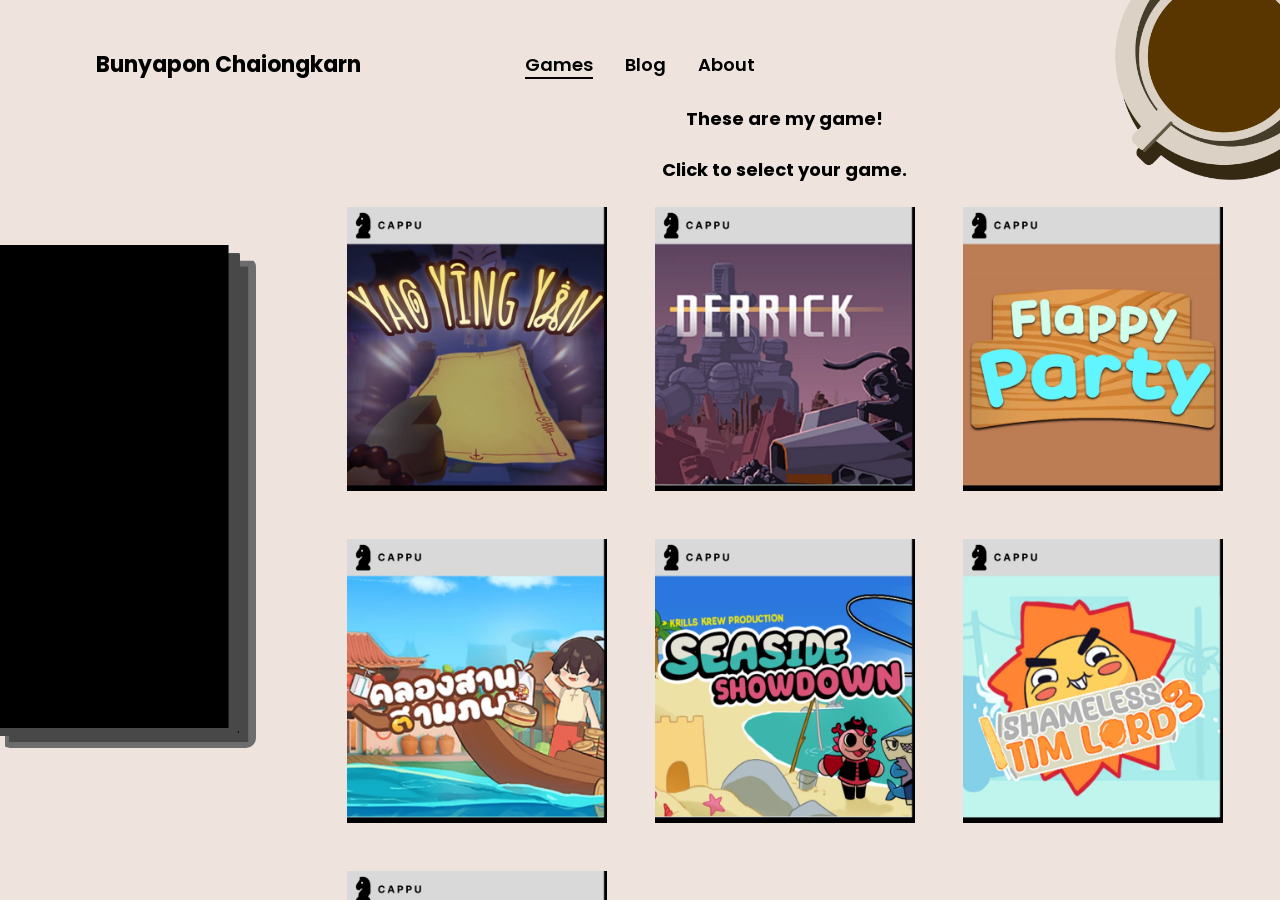
==== index.html @ 9d7b98e5 "move html/css/js to root" ====
<!DOCTYPE html>
<html lang="en">
<head>
  <meta charset="UTF-8">
  <meta name="viewport" content="width=device-width, initial-scale=1.0">
  <title>Games List – Bunyapon Chaiongkarn</title>
  <link rel="preconnect" href="https://fonts.googleapis.com">
  <link rel="preconnect" href="https://fonts.gstatic.com" crossorigin>
  <link href="https://fonts.googleapis.com/css2?family=Poppins:wght@400;500;600;700&display=swap" rel="stylesheet">
  <link rel="stylesheet" href="style.css">
</head>
<body>

  <div class="page">

    <img class="coffee-decor" src="Assets/Coffee.webp" alt="" aria-hidden="true">

    <header class="topbar">
      <p class="brand">Bunyapon Chaiongkarn</p>
      <nav class="nav">
        <a href="index.html" id="navGames" aria-current="page">Games</a>
        <a href="blog.html">Blog</a>
        <a href="about.html">About</a>
      </nav>
    </header>

    <main class="games-layout page-content">

      <!-- The ps-cd `src` here is only the fallback shown before any card is
           clicked; script.js swaps in the clicked game's own disc art. The
           three case images are decorative (aria-hidden), but #navBack is a
           real control, so it isn't — it just sits inside .case-stack for
           positioning. -->
      <div class="case-stack" id="caseStack">
        <img class="ps-bottom" src="Assets/PS_Bottom.webp" alt="" aria-hidden="true">
        <img class="ps-cd" src="Assets/PS_CD.webp" alt="" aria-hidden="true">
        <img class="ps-top" src="Assets/PS_Top.webp" alt="" aria-hidden="true">
        <a class="case-back-link" id="navBack" href="index.html">
          <svg class="case-back-icon" viewBox="0 0 24 24" aria-hidden="true" focusable="false">
            <path d="M15 4l-8 8 8 8" fill="none" stroke="currentColor" stroke-width="2.5" stroke-linecap="round" stroke-linejoin="round"/>
          </svg>
          Back to select page
        </a>
      </div>

      <!-- Only one of .games-grid-wrap / .game-detail is in the layout at a
           time (the other carries `hidden`); script.js does the swap. Each
           card's data-game key is what looks its details up in GAMES at the
           top of script.js. -->
      <div class="games-stage" id="gamesStage">

        <div class="games-grid-wrap" id="gridView">
          <p class="games-prompt">These are my game!</p>
          <p class="games-prompt">Click to select your game.</p>
          <div class="games-grid">
            <a class="game-card" data-game="yao-ying-yan" href="#">
              <img src="Assets/CD_Case/CDCase_YaoYingYan.webp" alt="Yao Ying Yan">
            </a>
            <a class="game-card" data-game="derrick" href="#">
              <img src="Assets/CD_Case/CDCase_Derrick.webp" alt="Derrick">
            </a>
            <a class="game-card" data-game="flappy" href="#">
              <img src="Assets/CD_Case/CDCase_Flappy.webp" alt="Flappy">
            </a>
            <a class="game-card" data-game="khlong-san" href="#">
              <img src="Assets/CD_Case/CDCase_KhlongSan.webp" alt="Khlong San">
            </a>
            <a class="game-card" data-game="seaside" href="#">
              <img src="Assets/CD_Case/CDCase_Seaside.webp" alt="Seaside">
            </a>
            <a class="game-card" data-game="sil-3" href="#">
              <img src="Assets/CD_Case/CDCase_SIL3.webp" alt="SIL 3">
            </a>
            <a class="game-card" data-game="summer-break" href="#">
              <img src="Assets/CD_Case/CDCase_SummerBreak.webp" alt="Summer Break">
            </a>
          </div>
        </div>

        <div class="game-detail" id="detailView" hidden inert>
          <div class="detail-info">
            <h2 class="detail-title">Yao Ying Yan</h2>
            <p class="detail-date">October 2025</p>
            <p class="detail-desc">An arcade shooter game that player draw symbols on a Post-it and use it as a talisman to fight ghosts.</p>

            <dl class="detail-meta">
              <div class="meta-row"><dt>Main Role :</dt><dd data-field="mainRole">Programmer</dd></div>
              <div class="meta-row"><dt>Team Size :</dt><dd data-field="teamSize">15 People</dd></div>
              <div class="meta-row"><dt>Time Period :</dt><dd data-field="timePeriod">1 Week (Game Jam)</dd></div>
              <div class="meta-row"><dt>Tools :</dt><dd data-field="tools">Unity Engine</dd></div>
            </dl>

            <div class="detail-actions">
              <a class="icon-link" href="#" aria-label="itch.io" target="_blank" rel="noopener noreferrer">
                <img src="Assets/Icon/itch-io_iconl.svg" alt="">
              </a>
              <a class="icon-link" href="#" aria-label="YouTube" target="_blank" rel="noopener noreferrer">
                <img src="Assets/Icon/youtube_icon.svg" alt="">
              </a>
              <a class="btn-learn-more" href="#">Learn More</a>
            </div>
          </div>

          <div class="detail-screens">
            <img src="Assets/Screens/YYY_Image1.webp" alt="Yao Ying Yan gameplay screenshot 1">
            <img src="Assets/Screens/YYY_Image2.webp" alt="Yao Ying Yan gameplay screenshot 2">
            <img src="Assets/Screens/YYY_Image3.webp" alt="Yao Ying Yan gameplay screenshot 3">
          </div>
        </div>

      </div>

    </main>

  </div>

  <script src="pagefade.js" defer></script>
  <script src="script.js" defer></script>
</body>
</html>
---- style.css ----
/* =========================================================
   Tokens — see DESIGN.md §2
   ========================================================= */
:root {
  --color-bg:        #EEE4DD;
  --color-surface:   #D9D9D9;
  --color-text:      #000000;
  --color-primary:   #583600;
  --color-accent:    #583600;

  --space-1: 4px;
  --space-2: 8px;
  --space-3: 12px;
  --space-4: 16px;
  --space-5: 24px;
  --space-6: 32px;
  --space-7: 48px;
  --space-8: 64px;
  --space-9: 96px;

  --radius-card: 10px;
  --radius-full: 9999px;

  --max-content-width: 1600px;
}

/* =========================================================
   Base
   ========================================================= */
* {
  box-sizing: border-box;
}

body {
  margin: 0;
  background: var(--color-bg);
  color: var(--color-text);
  font-family: "Poppins", sans-serif;
}

a {
  color: inherit;
  text-decoration: none;
}

img {
  max-width: 100%;
}

.page {
  position: relative;
  overflow-x: hidden; /* lets the coffee cup bleed off the browser edge without
                          a horizontal scrollbar */
  height: 100vh; /* a hard cap, NOT min-height: .games-layout below shrinks against
                    it so the case-stack centres at the same height in both the grid
                    and detail views. Ordinary scrolling pages opt out with
                    .page-scroll. */
  display: flex;
  flex-direction: column;
}

/* =========================================================
   Decorative coffee cup — bleeds off the top-right corner
   ========================================================= */
.coffee-decor {
  position: absolute;
  top: -64px;
  right: -64px;
  width: 240px;
  height: auto;
  pointer-events: none;
  z-index: 0;
}

/* =========================================================
   Top bar — brand name + nav, plain text
   ========================================================= */
.topbar {
  position: relative;
  z-index: 1;
  display: grid;
  grid-template-columns: 1fr auto 1fr;
  align-items: center;
  gap: var(--space-4);
  max-width: var(--max-content-width); /* stops the nav drifting away from the
                                          brand on very wide monitors */
  margin: 0; /* left-aligned, not centred */
  padding: var(--space-7) var(--space-9) var(--space-5);
}

.brand {
  grid-column: 1;
  justify-self: start;
  margin: 0;
  font-size: 22px;
  font-weight: 700;
}

.nav {
  grid-column: 2;
  justify-self: center;
  display: flex;
  gap: var(--space-6);
}

.nav a {
  font-size: 18px;
  font-weight: 600;
}

.nav a[aria-current="page"] {
  text-decoration: underline;
  text-underline-offset: 6px;
  text-decoration-thickness: 2px;
}

/* =========================================================
   Games section — case-stack placeholder + card grid
   ========================================================= */
.games-layout {
  position: relative;
  z-index: 1;
  display: flex;
  align-items: center; /* centres the case-stack in the space below the navbar */
  flex: 1 1 auto;
  min-height: 0; /* lets this box shrink back to the remaining viewport height
                    rather than growing to fit whichever view is taller — that
                    difference is what made the case-stack jump between views */
  overflow-y: auto; /* so a taller view (the grid) scrolls inside this box
                       instead of being clipped by the shrink above */
  scrollbar-gutter: stable; /* reserve the scrollbar's width either way, so
                               views of different heights don't shift sideways */
  gap: var(--space-7);
  /* No right/bottom padding: the grid needs to reach the true right edge to
     centre against it, and padding on one side only would skew the vertical
     midpoint. Left padding stays for .case-stack's negative margin to cancel. */
  padding: 0 0 0 var(--space-9);

  /* Shared with .case-stack and .detail-screens so .detail-info's width can be
     computed from them — see there. */
  --case-w: clamp(220px, 20vw, 300px);
  --screens-w: clamp(210px, 23vw, 340px);
  /* How far the open CD reaches past the case's left edge, as a multiple of the
     case's width (its own width % + left %). */
  --cd-reach: 1.99;
}

/* --- left placeholder stack: PS_Bottom + PS_Top, small offset --- */
.case-stack {
  position: relative;
  z-index: 1;
  /* One size for both views — opening a card only slides the CD out, the box
     itself never changes size. clamp() lets it scale with the viewport. */
  width: var(--case-w);
  aspect-ratio: 172 / 330;
  flex-shrink: 0;
  /* Sits flush against the true page edge, so pull it back out of
     .games-layout's left padding. */
  margin-left: calc(-1 * var(--space-9));
  border-radius: var(--radius-card);
}

.case-stack img {
  position: absolute;
  inset: 0;
  width: 100%;
  height: 100%;
  /* fill, not cover: PS_Top/PS_Bottom are near-square, and cover would crop
     away their own border edge — which is what gives the stack its fanned
     look. The border is a flat colour, so stretching doesn't read as
     distortion. */
  object-fit: fill;
  border-radius: var(--radius-card);
}

/* "Back to select page" — anchored to .case-stack's own top edge
   (bottom: 100%), so it tracks the case at any viewport size. Shown only once
   the case is open, via .is-open (toggled in script.js). display: none rather
   than opacity also keeps it out of the tab order while the grid is showing. */
.case-back-link {
  display: none;
  position: absolute;
  z-index: 4; /* above .ps-top's z-index: 3, though the two never overlap */
  left: 0;
  bottom: 100%;
  margin-bottom: var(--space-3);
  align-items: center;
  gap: var(--space-2);
  color: var(--color-text);
  font-size: clamp(14px, 1.2vw, 18px);
  font-weight: 700;
  white-space: nowrap;
}

.case-stack.is-open .case-back-link {
  display: inline-flex;
}

.case-back-icon {
  width: clamp(14px, 1.2vw, 18px);
  height: clamp(14px, 1.2vw, 18px);
  flex-shrink: 0;
}

/* Fixed layer order: ps-top in front, ps-cd in the middle, ps-bottom behind.
   Only ps-cd's horizontal position animates; the stacking never changes. */
.case-stack .ps-bottom {
  z-index: 1;
}

.case-stack .ps-cd {
  z-index: 2;
}

.case-stack .ps-top {
  z-index: 3;
  transform: translate(-16px, -12px);
}

/* --- the CD: slides out from behind the case in .case-stack.is-open, staying
   the middle layer throughout, so it reads as sliding OUT rather than popping
   in front. PS_CD.png is a circle on a squarish canvas with transparent
   padding, so object-fit: cover on a 1:1 box crops down to the disc itself.
   Its diameter is close to the case's HEIGHT, so it's far wider than the
   (narrow, portrait) case. `left` drives the slide — a % of the case, which
   is what we're positioning against, rather than translateX's % of the disc. */
.case-stack .ps-cd {
  position: absolute;
  left: -183%; /* closed: fully off the case's left edge, nothing peeking */
  top: 50%;
  width: 177%; /* diameter ~= a little less than the case's height */
  max-width: none; /* the global `img { max-width: 100% }` would otherwise cap
                      this back down to the case's own width */
  height: auto; /* hands the vertical size back to aspect-ratio — with
                   .case-stack img's height: 100% the box would take the case's
                   full height and border-radius: 50% would draw an ellipse */
  aspect-ratio: 1 / 1;
  object-fit: cover;
  object-position: top;
  border-radius: 50%;
  transform: translateY(-50%);
  transition: left 0.6s ease;
}

.case-stack.is-open .ps-cd {
  /* A big peek, but still short of .games-stage, so it never reaches into
     the detail text. */
  left: 22%;
}

/* Slow continuous spin, like a record turning. translateY(-50%) has to be
   repeated in the keyframes: once an animation targets `transform`, its
   keyframes are the only source of that property while it runs, so leaving it
   out would drop the disc out of vertical centre. Off entirely for anyone
   who's asked their OS to limit motion. */
@media (prefers-reduced-motion: no-preference) {
  .case-stack .ps-cd {
    animation: cd-spin 12s linear infinite;
  }
}

@keyframes cd-spin {
  from {
    transform: translateY(-50%) rotate(0deg);
  }
  to {
    transform: translateY(-50%) rotate(360deg);
  }
}

/* --- game card grid / game detail ---
   Only one of .games-grid-wrap / .game-detail is in the layout at a time (the
   other carries `hidden`), so each sizes and aligns itself independently: the
   grid stays pinned under the navbar, the detail panel centres on the
   remaining height. Switching is a fade on .games-stage, timed in script.js. */
.games-stage {
  position: relative;
  z-index: 2; /* above .case-stack, so the detail text stays legible where the
                 two overlap */
  flex: 1;
  align-self: flex-start; /* grid view: top-aligned under the navbar */
  min-width: 0;
  opacity: 1;
  transition: opacity 0.25s ease;
}

.games-stage.is-detail {
  align-self: center; /* detail view: centered in the remaining viewport
                          height, the same way .case-stack is */
}

.games-stage.is-fading {
  opacity: 0;
}

/* Author rules beat the browser's own `[hidden] { display: none }`, so the
   display values below would keep a "hidden" panel visible. Restating it here
   on the ids is what lets script.js's hidden toggling actually take a panel
   out of the layout. */
#gridView[hidden],
#detailView[hidden] {
  display: none;
}

.games-grid-wrap {
  display: flex;
  flex-direction: column;
  align-items: center;
  min-width: 0;
}

.games-prompt {
  margin: 0 0 var(--space-5) 0;
  font-size: 18px;
  font-weight: 700;
  text-align: center;
}

.game-card {
  cursor: pointer;
  display: block;
  /* cubic-bezier(0.34, 1.56, 0.64, 1) is the usual CSS stand-in for spring
     physics: the 1.56 overshoots past the hover transform before settling
     back, which is the bounce. The shadow just fades, on its own curve. */
  transition: transform 0.5s cubic-bezier(0.34, 1.56, 0.64, 1), box-shadow 0.15s ease;
}

.game-card:hover {
  transform: translateY(-10px) rotate(6deg);
  box-shadow: 0 16px 16px rgba(0, 0, 0, 0.5);
}

.games-grid {
  display: grid;
  grid-template-columns: repeat(3, minmax(180px, 260px));
  gap: var(--space-7);
  align-content: start;
}

.game-card img {
  display: block;
  width: 100%;
  height: auto;
}

/* --- game detail panel: info column + a column of stacked screenshots,
   pinned to the true right edge of the page ---
   `width: fit-content` + `margin-left: auto` does the pinning rather than
   `justify-content: space-between`, so that `gap` (text → screenshots) and
   `padding-right` (screenshots → edge) are the only things producing space —
   which is what makes the two visible gaps genuinely equal at any width.
   clamp() lets the text and screenshots scale with the viewport rather than
   staying pixel-locked. */
.game-detail {
  display: flex;
  flex-direction: row;
  align-items: flex-start;
  width: fit-content;
  margin-left: auto;
  gap: var(--space-7);
  /* Same token as the gap above, on purpose — text→screenshots should match
     screenshots→edge. */
  padding-right: var(--space-7);
}

/* Computed rather than just clamped, so the leftover gap between the CD and
   the text comes out equal to the gap between the text and the screenshots.
   Working inward from the right edge: .game-detail's left edge sits at
   100vw minus its own width, and that should land --space-7 past the CD's
   right edge (case width × --cd-reach). clamp() keeps it from going too
   narrow on small viewports and caps the line length at 880px on wide ones;
   past ~1920px the cap wins and the CD-side gap grows instead. */
.detail-info {
  flex: none;
  min-width: 0;
  width: clamp(
    260px,
    calc(100vw - (var(--case-w) * var(--cd-reach)) - var(--screens-w) - (var(--space-7) * 3)),
    880px
  );
}

.detail-title {
  margin: 0 0 var(--space-2);
  font-size: clamp(20px, 2.1vw, 30px);
  font-weight: 700;
}

.detail-date {
  margin: 0 0 var(--space-3);
  font-size: clamp(14px, 1.35vw, 19px);
  font-weight: 700;
}

.detail-desc {
  margin: 0 0 var(--space-4);
  font-size: clamp(14px, 1.35vw, 19px);
  line-height: 1.5;
}

.detail-meta {
  margin: 0 0 var(--space-5);
}

.meta-row {
  display: flex;
  gap: var(--space-1);
  font-size: clamp(13px, 1.25vw, 18px);
  line-height: 1.7;
}

.detail-meta dt,
.detail-meta dd {
  margin: 0;
  font-weight: 400;
}

.detail-meta dt {
  font-weight: 700;
}

.detail-actions {
  display: flex;
  align-items: center;
  gap: var(--space-4);
}

.icon-link {
  display: inline-flex;
  width: clamp(24px, 2.4vw, 36px);
  height: clamp(24px, 2.4vw, 36px);
  flex-shrink: 0;
}

.icon-link img {
  width: 100%;
  height: 100%;
  object-fit: contain;
}

.btn-learn-more {
  display: inline-block;
  background: var(--color-primary);
  color: #fff;
  font-size: clamp(14px, 1.35vw, 19px);
  font-weight: 700;
  padding: clamp(10px, 1.1vw, 15px) clamp(24px, 2.6vw, 38px);
  border-radius: var(--radius-full);
  white-space: nowrap;
}

.detail-screens {
  flex-shrink: 0;
  width: var(--screens-w);
  display: flex;
  flex-direction: column;
  gap: var(--space-3);
}

.detail-screens img {
  display: block;
  width: 100%;
  border-radius: var(--radius-card);
}

/* =========================================================
   Responsive
   ========================================================= */

/* Below ~1050px the detail panel has no slack left to sit clear of the case,
   so the full-size CD (diameter ≈ the case's height) would run into the text.
   Fall back to a smaller, shorter peek for the rest of the desktop range. */
@media (max-width: 1150px) {
  .games-layout {
    --cd-reach: 1.22; /* matches the smaller CD's width (94%) + left (28%) below */
  }

  .case-stack .ps-cd {
    width: 94%;
    left: 0;
  }

  .case-stack.is-open .ps-cd {
    left: 28%;
  }
}

@media (max-width: 1024px) {
  .games-grid {
    grid-template-columns: repeat(2, minmax(180px, 260px));
  }
}

@media (max-width: 768px) {
  .topbar {
    grid-template-columns: 1fr;
    justify-items: center;
    text-align: center;
    row-gap: var(--space-3);
    padding: var(--space-5) var(--space-5) var(--space-4);
  }

  .brand,
  .nav {
    grid-column: 1;
    justify-self: center;
  }

  .games-layout {
    flex-direction: column;
    align-items: center; /* the axis flips with the column direction, so this
                            now centres things horizontally */
    flex: initial;
    min-height: auto; /* the desktop centring trick doesn't apply once
                         everything stacks — just flow and scroll normally */
    overflow-y: visible;
    padding: 0 var(--space-5) var(--space-6);
  }

  /* Nothing to centre against once everything stacks in one column, so drop
     .page's height cap and let the document scroll normally again. */
  .page {
    height: auto;
    min-height: 100vh;
  }

  .case-stack {
    align-self: center;
    width: 100%;
    max-width: 220px;
    margin-left: 0; /* no longer pinned to the page edge once it's stacked */
  }

  /* Stacked this close under the nav, "Back to select page" (which sits just
     above the case) would otherwise overlap it. Scoped to .is-open so the grid
     view doesn't reserve space for a link that isn't showing. */
  .case-stack.is-open {
    margin-top: var(--space-7);
  }

  .games-stage,
  .games-stage.is-detail {
    align-self: stretch;
    width: 100%;
  }

  .games-grid {
    grid-template-columns: repeat(2, minmax(140px, 1fr));
    gap: var(--space-5);
  }

  .game-detail {
    flex-direction: column;
    align-items: center;
    text-align: center;
    width: 100%;
    margin-left: 0;
    padding-right: 0;
  }

  .detail-info {
    width: 100%; /* no CD-gap to balance once it's a single column */
  }

  .detail-actions {
    justify-content: center;
  }

  .detail-screens {
    width: 100%;
    max-width: 320px;
  }

  .coffee-decor {
    width: 160px;
    top: -40px;
    right: -40px;
  }
}

@media (max-width: 480px) {
  .games-grid {
    grid-template-columns: repeat(2, minmax(120px, 1fr));
    gap: var(--space-4);
  }
}

/* =========================================================
   About page — photo/skills column + bio column
   ========================================================= */

/* .page's height cap exists only for the Games page's centring trick. Any
   ordinary scrolling page — About, the blog, a post — opts out with this
   class on its .page div. */
.page-scroll {
  height: auto;
  min-height: 100vh;
}

.about-layout {
  position: relative;
  z-index: 1;
  display: grid;
  grid-template-columns: minmax(260px, 340px) 1fr;
  align-items: start;
  gap: var(--space-8);
  /* max-width + auto margins rather than a fixed side margin, so the browser
     works the side space out itself: whatever's left over past 1140px, split
     evenly, shrinking to nothing as the window narrows to 1140px. Below that,
     the padding here and the ≤900px/≤768px rules shrink the content. */
  max-width: 1140px;
  margin: 0 auto;
  padding: var(--space-3) var(--space-9) var(--space-9);
}

.about-photo {
  display: block;
  width: 100%;
  aspect-ratio: 1 / 1;
  object-fit: cover;
  border-radius: var(--radius-card);
}

.about-social {
  display: flex;
  gap: var(--space-5);
  margin-top: var(--space-5);
}

/* TOOLS / DEVELOPMENT boxes */
.about-box {
  margin-top: var(--space-6);
  background: var(--color-surface);
  border-radius: var(--radius-card);
  padding: var(--space-5);
}

.about-box-title {
  margin: 0 0 var(--space-4);
  font-size: 14px;
  font-weight: 700;
  letter-spacing: 0.04em;
}

.tag-list {
  display: flex;
  flex-wrap: wrap;
  gap: var(--space-3);
  margin: 0;
  padding: 0;
  list-style: none;
}

.tag-list li {
  background: var(--color-bg);
  border-radius: var(--radius-card);
  padding: var(--space-2) var(--space-4);
  font-size: 13px;
  font-weight: 600;
}

/* Right column — five stacked sections, same heading style throughout */
.about-section {
  margin-bottom: var(--space-4);
}

.about-section:last-child {
  margin-bottom: 0;
}

.about-section-title {
  margin: 0 0 var(--space-3);
  font-size: 20px;
  font-weight: 1200;
}

.about-name {
  margin: 10px 0px 10px 0px;
  font-size: 18px;
  font-weight: 1000;
  line-height: 1.4;
}

.about-role {
  margin: 0 0 var(--space-4);
  font-size: 14px;
  line-height: 1.4;
}

.about-bio-text,
.about-text {
  margin: 0 0 var(--space-1);
  font-size: 14px;
  line-height: 1.5;
}

.about-text:last-child {
  margin-bottom: 0;
}

.about-motto {
  margin: 0;
  font-size: 14px;
}

.about-motto a {
  text-decoration: underline;
  text-underline-offset: 4px;
}

.about-list {
  margin: 0;
  padding-left: 20px;
  font-size: 14px; /* .about-sublist inherits this */
  line-height: 1.6;
}

.about-list > li {
  margin-bottom: var(--space-2);
}

.about-list > li:last-child {
  margin-bottom: 0;
}

.about-sublist {
  margin: var(--space-2) 0 0;
  padding-left: 20px;
  line-height: 1.6;
}

.about-sublist li {
  margin-bottom: var(--space-1);
}

.about-sublist li:last-child {
  margin-bottom: 0;
}

@media (max-width: 900px) {
  .about-layout {
    grid-template-columns: 1fr;
    padding: var(--space-3) var(--space-6) var(--space-7);
  }

  .about-side {
    max-width: 340px;
    margin: 0 auto;
  }

  .about-social {
    justify-content: center;
  }
}

@media (max-width: 768px) {
  .about-layout {
    padding: var(--space-2) var(--space-5) var(--space-6);
    gap: var(--space-6);
  }
}

/* =========================================================
   Blog list — one card per post

   A single max-width column rather than a grid, so it reads like an ordinary
   feed. The card background is a warm off-white picked by eye — there's no
   card-surface token yet (--color-surface is the cooler grey the games page
   uses).
   ========================================================= */
.blog-layout {
  position: relative;
  z-index: 1;
  padding: 0 var(--space-5) var(--space-9);
}

.blog-list {
  display: flex;
  flex-direction: column;
  gap: var(--space-6);
  max-width: 720px;
  margin: 0 auto;
}

.blog-card {
  display: flex;
  align-items: stretch;
  background: #FBF6EA;
  border-radius: var(--radius-card);
  overflow: hidden; /* clips the image to the card's rounded corners */
  transition: transform 0.15s ease, box-shadow 0.15s ease;
}

.blog-card:hover {
  transform: translateY(-5px);
  box-shadow: 0 6px 16px rgba(0, 0, 0, 0.3);
}

.blog-card-image {
  flex: 0 0 250px;
  width: 250px;
  object-fit: cover;
}

.blog-card-text {
  flex: 1 1 auto;
  min-width: 0;
  display: flex;
  flex-direction: column;
  padding: var(--space-5) var(--space-6);
}

.blog-card-title {
  margin: 0 0 var(--space-3);
  font-size: 19px;
  font-weight: 700;
  line-height: 1.3;
}

.blog-card-highlights {
  margin: 0 0 var(--space-4);
  padding-left: 18px;
  font-size: 14px;
  line-height: 1.5;
}

.blog-card-highlights li {
  margin-bottom: var(--space-1);
}

.blog-card-date {
  /* auto top margin pins this to the bottom of the card, so dates line up
     across cards with different numbers of bullets */
  margin: auto 0 0;
  font-size: 13px;
  font-weight: 700;
}

@media (max-width: 620px) {
  .blog-card {
    /* a 250px side image leaves no room on a phone-width card */
    flex-direction: column;
  }

  .blog-card-image {
    width: 100%;
    height: 160px;
  }
}

/* =========================================================
   Blog post — a single centred reading column

   Measured in ch (the width of a "0") rather than pixels, because what makes
   long text comfortable is how many characters land on a line — 65-75 is the
   usual target. Figures and the cover span the full column, so the pictures
   stay generous while the text stays narrow.
   ========================================================= */
.post-layout {
  position: relative;
  z-index: 1;
  padding: 0 var(--space-5) var(--space-9);
}

.post {
  max-width: 68ch;
  margin: 0 auto;
}

.post-title {
  margin: 0 0 var(--space-2);
  font-size: clamp(24px, 2.6vw, 34px);
  font-weight: 700;
  line-height: 1.25;
  text-align: center;
}

.post-date {
  margin: 0 0 var(--space-6);
  text-align: center;
  font-size: 14px;
  opacity: 0.65; /* there's no muted-text token yet */
}

.post-cover {
  display: block;
  max-width: 100%;
  margin: 0 auto var(--space-7);
  border-radius: var(--radius-card);
}

.post-body {
  font-size: 17px;
  line-height: 1.7;
}

.post-body h2 {
  margin: var(--space-7) 0 var(--space-3);
  font-size: 22px;
  font-weight: 700;
  line-height: 1.3;
}

.post-body h3 {
  margin: var(--space-6) 0 var(--space-3);
  font-size: 18px;
  font-weight: 700;
}

.post-body h4 {
  margin: var(--space-5) 0 var(--space-2);
  font-size: 17px;
  font-weight: 700;
}

.post-body p {
  margin: 0 0 var(--space-4);
}

.post-body ul,
.post-body ol {
  margin: 0 0 var(--space-4);
  padding-left: 24px;
}

.post-body li {
  margin-bottom: var(--space-2);
}

.post-body a {
  text-decoration: underline;
  text-underline-offset: 3px;
}

/* More air above and below than a paragraph gets, so a screenshot reads as
   its own beat rather than crowding the sentence before it. */
.post-figure {
  margin: var(--space-7) 0;
}

/* max-width rather than width, so a picture narrower than the column sits at
   its own size instead of being blown up past its resolution. */
.post-figure img {
  display: block;
  max-width: 100%;
  margin: 0 auto;
  border-radius: var(--radius-card);
}

.post-figure figcaption {
  margin-top: var(--space-2);
  text-align: center;
  font-size: 14px;
  font-style: italic;
  opacity: 0.65;
}

@media (max-width: 768px) {
  .post-layout {
    padding: 0 var(--space-5) var(--space-7);
  }

  .post-body {
    font-size: 16px;
  }

  .post-body h2 {
    font-size: 20px;
  }
}

/* =========================================================
   Page transitions — fade in on load, fade out just before
   following a link to another page on the site.

   Scoped to .page-content (the <main> on every page) rather than .page, so
   the topbar and the coffee cup stay put and only the part that actually
   changes between pages fades.

   The fade-in half is plain CSS with no class gate, so it runs even if JS
   never loads. The fade-out half can't be — nothing in CSS can delay a real
   navigation — so that half is pagefade.js. Same 250ms as the grid↔detail
   crossfade in script.js, so the site reads as one motion language. */
.page-content {
  opacity: 1;
  animation: page-fade-in 0.25s ease both;
}

@keyframes page-fade-in {
  from {
    opacity: 0;
  }
}

.page-content.is-leaving {
  animation: page-fade-out 0.25s ease both;
}

@keyframes page-fade-out {
  to {
    opacity: 0;
  }
}

@media (prefers-reduced-motion: reduce) {
  .page-content,
  .page-content.is-leaving {
    animation: none;
  }
}
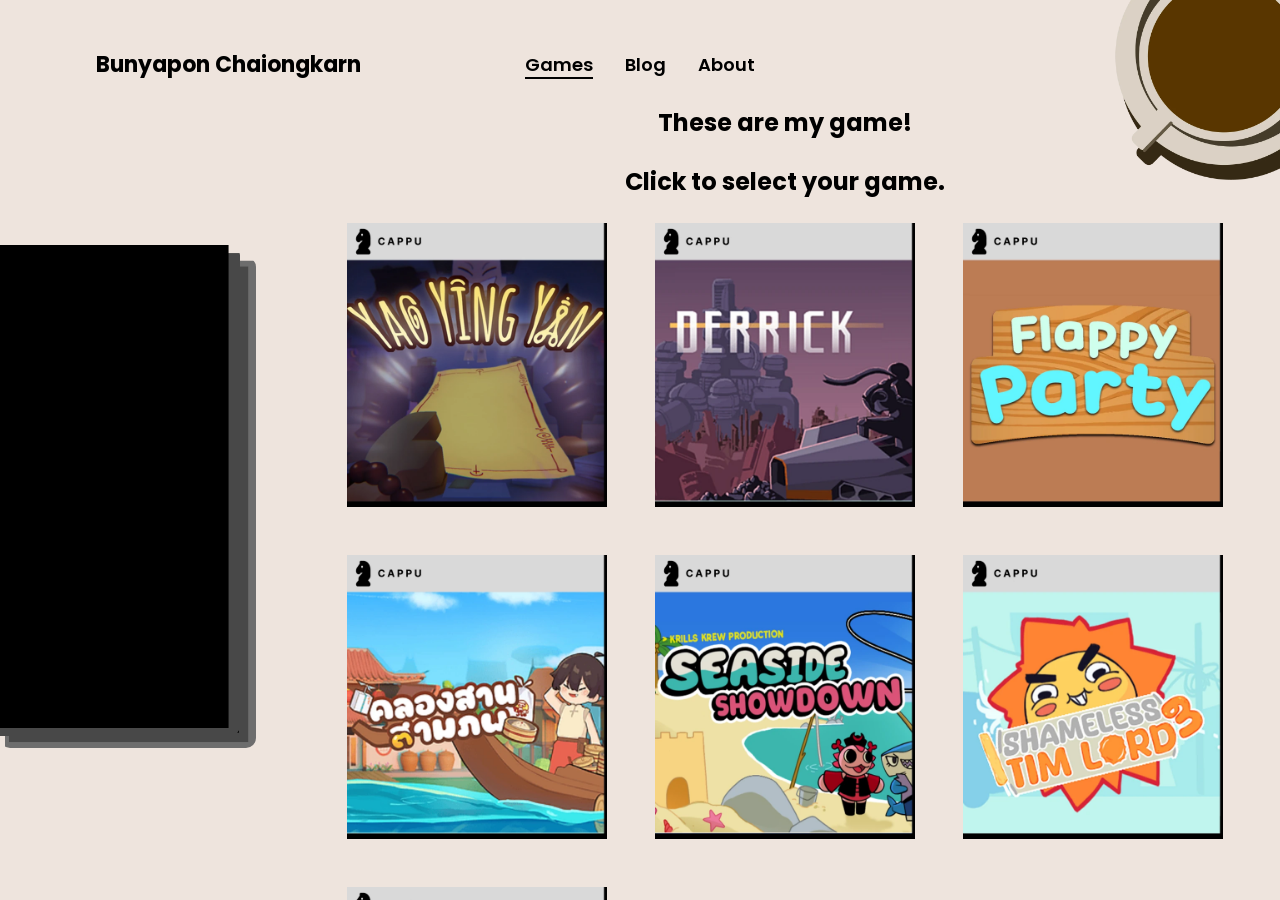
==== commit 1e455eb0: "add links to name text top left" ====
--- a/index.html
+++ b/index.html
@@ -16,7 +16,7 @@
     <img class="coffee-decor" src="Assets/Coffee.webp" alt="" aria-hidden="true">
 
     <header class="topbar">
-      <p class="brand">Bunyapon Chaiongkarn</p>
+      <p class="brand" href="index.html">Bunyapon Chaiongkarn</p>
       <nav class="nav">
         <a href="index.html" id="navGames" aria-current="page">Games</a>
         <a href="blog.html">Blog</a>
--- a/style.css
+++ b/style.css
@@ -311,7 +311,7 @@
 
 .games-prompt {
   margin: 0 0 var(--space-5) 0;
-  font-size: 18px;
+  font-size: 24px;
   font-weight: 700;
   text-align: center;
 }
@@ -460,6 +460,15 @@
 .detail-screens img {
   display: block;
   width: 100%;
+  /* Reserves the slot's height from the box itself rather than the image's
+     own intrinsic size (all 21 screenshots are close to 16:9, so the crop
+     from object-fit is only ever a sliver). Without this, the instant
+     script.js clears or repoints an <img> mid-swap the column would collapse
+     and reflow the whole detail panel around it. */
+  aspect-ratio: 16 / 9;
+  object-fit: cover;
+  background: var(--color-surface); /* shows through while a screenshot is
+    loading or between swaps, instead of a hole in the layout */
   border-radius: var(--radius-card);
 }
 
